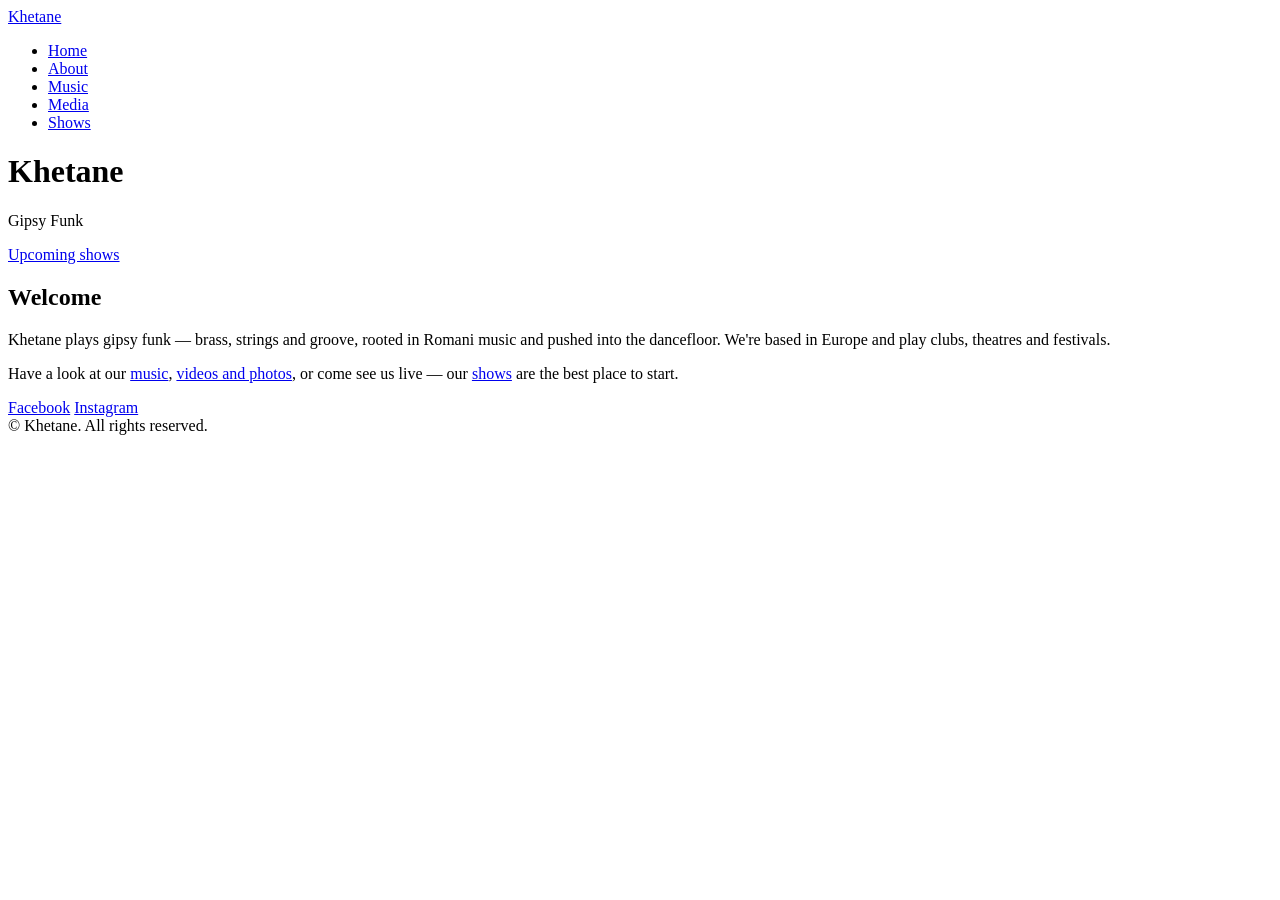
==== public/index.html @ e278f824 "Initial scaffold: static band website with GitHub Pages deploy Plain HTML/CSS/JS site under public/ " ====
<!doctype html>
<html lang="en">
  <head>
    <meta charset="utf-8" />
    <meta name="viewport" content="width=device-width, initial-scale=1" />
    <title>Khetane — Gipsy Funk</title>
    <meta
      name="description"
      content="Khetane — gipsy funk band. Shows, music, videos and more."
    />
    <link rel="preconnect" href="https://fonts.googleapis.com" />
    <link rel="preconnect" href="https://fonts.gstatic.com" crossorigin />
    <link
      href="https://fonts.googleapis.com/css2?family=Inter:wght@400;600&family=Playfair+Display:wght@700&display=swap"
      rel="stylesheet"
    />
    <link rel="stylesheet" href="/css/styles.css" />
  </head>
  <body>
    <nav class="site-nav">
      <div class="container">
        <a class="brand" href="/">Khetane</a>
        <ul class="nav-links">
          <li><a href="/">Home</a></li>
          <li><a href="/about.html">About</a></li>
          <li><a href="/music.html">Music</a></li>
          <li><a href="/media.html">Media</a></li>
          <li><a href="/concerts.html">Shows</a></li>
        </ul>
      </div>
    </nav>

    <header class="hero">
      <div class="container">
        <h1>Khetane</h1>
        <p class="tagline">Gipsy Funk</p>
        <a class="cta" href="/concerts.html">Upcoming shows</a>
      </div>
    </header>

    <section>
      <div class="container">
        <h2 class="section-title">Welcome</h2>
        <div class="about-text">
          <p>
            Khetane plays gipsy funk — brass, strings and groove, rooted in
            Romani music and pushed into the dancefloor. We're based in Europe
            and play clubs, theatres and festivals.
          </p>
          <p>
            Have a look at our
            <a href="/music.html">music</a>,
            <a href="/media.html">videos and photos</a>, or come see us live —
            our <a href="/concerts.html">shows</a> are the best place to start.
          </p>
        </div>
      </div>
    </section>

    <footer class="site-footer">
      <div class="container">
        <div class="social-links">
          <a href="https://facebook.com/" target="_blank" rel="noopener"
            >Facebook</a
          >
          <a href="https://instagram.com/" target="_blank" rel="noopener"
            >Instagram</a
          >
        </div>
        <div class="copy">© Khetane. All rights reserved.</div>
      </div>
    </footer>

    <script src="/js/main.js"></script>
  </body>
</html>
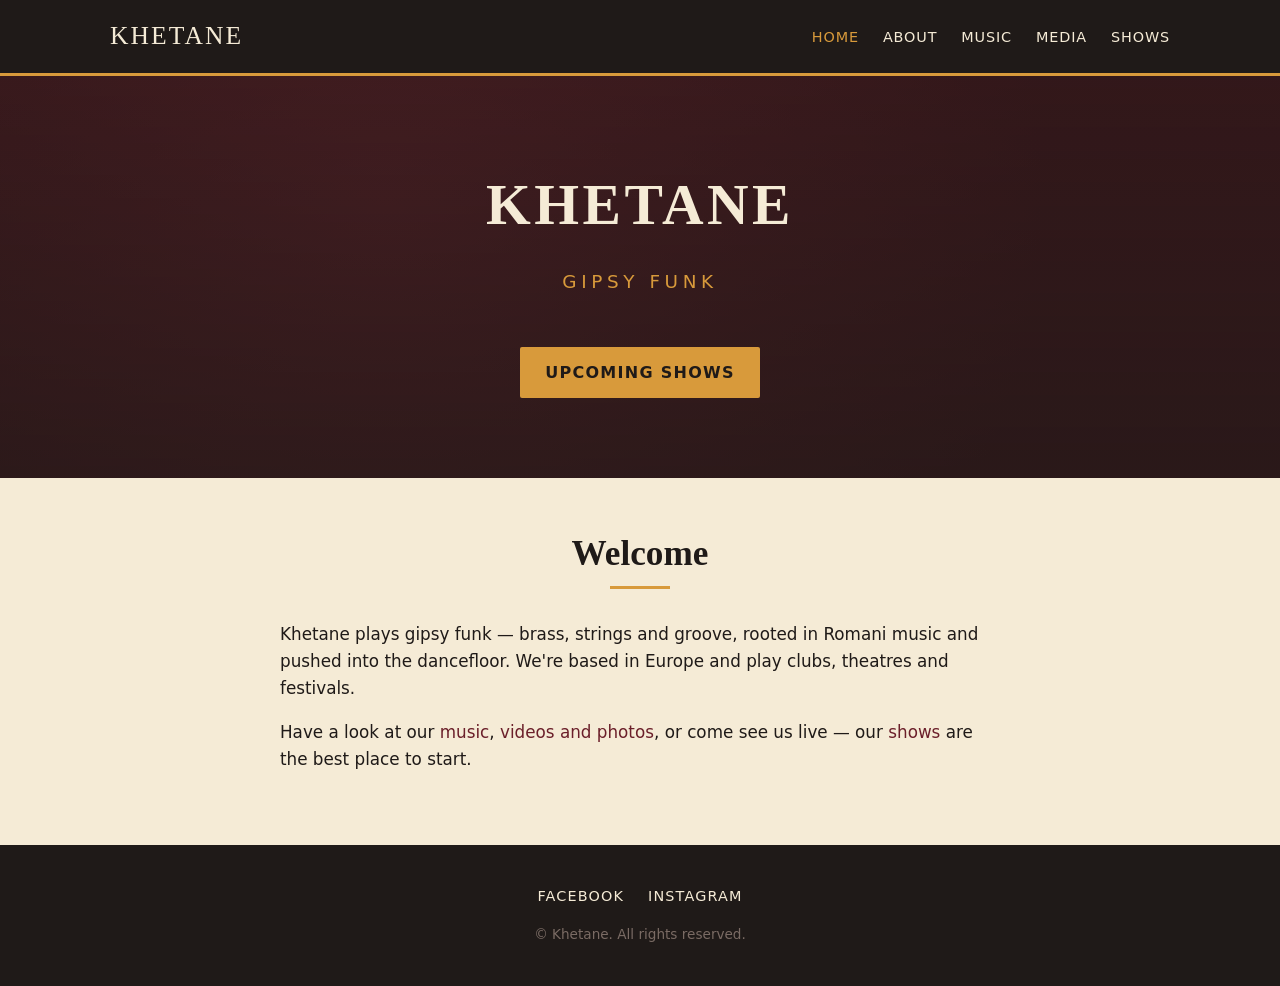
==== commit be05a07a: "Use relative paths so the site works on GitHub Pages subdirectory The site is served at /khetane-web" ====
--- a/public/index.html
+++ b/public/index.html
@@ -14,18 +14,18 @@
       href="https://fonts.googleapis.com/css2?family=Inter:wght@400;600&family=Playfair+Display:wght@700&display=swap"
       rel="stylesheet"
     />
-    <link rel="stylesheet" href="/css/styles.css" />
+    <link rel="stylesheet" href="css/styles.css" />
   </head>
   <body>
     <nav class="site-nav">
       <div class="container">
-        <a class="brand" href="/">Khetane</a>
+        <a class="brand" href="./">Khetane</a>
         <ul class="nav-links">
-          <li><a href="/">Home</a></li>
-          <li><a href="/about.html">About</a></li>
-          <li><a href="/music.html">Music</a></li>
-          <li><a href="/media.html">Media</a></li>
-          <li><a href="/concerts.html">Shows</a></li>
+          <li><a href="./">Home</a></li>
+          <li><a href="about.html">About</a></li>
+          <li><a href="music.html">Music</a></li>
+          <li><a href="media.html">Media</a></li>
+          <li><a href="concerts.html">Shows</a></li>
         </ul>
       </div>
     </nav>
@@ -34,7 +34,7 @@
       <div class="container">
         <h1>Khetane</h1>
         <p class="tagline">Gipsy Funk</p>
-        <a class="cta" href="/concerts.html">Upcoming shows</a>
+        <a class="cta" href="concerts.html">Upcoming shows</a>
       </div>
     </header>
 
@@ -49,9 +49,9 @@
           </p>
           <p>
             Have a look at our
-            <a href="/music.html">music</a>,
-            <a href="/media.html">videos and photos</a>, or come see us live —
-            our <a href="/concerts.html">shows</a> are the best place to start.
+            <a href="music.html">music</a>,
+            <a href="media.html">videos and photos</a>, or come see us live —
+            our <a href="concerts.html">shows</a> are the best place to start.
           </p>
         </div>
       </div>
@@ -71,6 +71,6 @@
       </div>
     </footer>
 
-    <script src="/js/main.js"></script>
+    <script src="js/main.js"></script>
   </body>
 </html>
--- a/public/css/styles.css
+++ b/public/css/styles.css
@@ -0,0 +1,421 @@
+/* Khetane — shared styles
+   Palette: deep wine, warm ochre, cream, charcoal. */
+
+:root {
+  --wine: #6b1f2a;
+  --wine-dark: #4a141c;
+  --ochre: #d89a3b;
+  --cream: #f5ebd6;
+  --ink: #1f1a18;
+  --muted: #7a6b64;
+  --line: rgba(31, 26, 24, 0.12);
+
+  --font-display: "Playfair Display", Georgia, "Times New Roman", serif;
+  --font-body: "Inter", system-ui, -apple-system, "Segoe UI", Roboto, sans-serif;
+
+  --maxw: 1100px;
+}
+
+* {
+  box-sizing: border-box;
+}
+
+html,
+body {
+  margin: 0;
+  padding: 0;
+}
+
+body {
+  font-family: var(--font-body);
+  color: var(--ink);
+  background: var(--cream);
+  line-height: 1.6;
+  -webkit-font-smoothing: antialiased;
+}
+
+a {
+  color: var(--wine);
+  text-decoration: none;
+}
+
+a:hover {
+  color: var(--ochre);
+}
+
+img {
+  max-width: 100%;
+  height: auto;
+  display: block;
+}
+
+h1,
+h2,
+h3 {
+  font-family: var(--font-display);
+  font-weight: 700;
+  line-height: 1.15;
+  margin: 0 0 0.5em;
+}
+
+h1 {
+  font-size: clamp(2.2rem, 5vw, 3.6rem);
+}
+
+h2 {
+  font-size: clamp(1.6rem, 3vw, 2.2rem);
+}
+
+.container {
+  max-width: var(--maxw);
+  margin: 0 auto;
+  padding: 0 1.25rem;
+}
+
+/* ---------- Navigation ---------- */
+
+.site-nav {
+  background: var(--ink);
+  color: var(--cream);
+  border-bottom: 3px solid var(--ochre);
+}
+
+.site-nav .container {
+  display: flex;
+  align-items: center;
+  justify-content: space-between;
+  padding-top: 1rem;
+  padding-bottom: 1rem;
+}
+
+.brand {
+  font-family: var(--font-display);
+  font-size: 1.6rem;
+  letter-spacing: 0.08em;
+  color: var(--cream);
+  text-transform: uppercase;
+}
+
+.brand:hover {
+  color: var(--ochre);
+}
+
+.nav-links {
+  display: flex;
+  gap: 1.5rem;
+  list-style: none;
+  margin: 0;
+  padding: 0;
+  flex-wrap: wrap;
+}
+
+.nav-links a {
+  color: var(--cream);
+  text-transform: uppercase;
+  letter-spacing: 0.06em;
+  font-size: 0.9rem;
+}
+
+.nav-links a.active,
+.nav-links a:hover {
+  color: var(--ochre);
+}
+
+/* ---------- Hero ---------- */
+
+.hero {
+  background: linear-gradient(rgba(31, 26, 24, 0.55), rgba(31, 26, 24, 0.75)),
+    radial-gradient(circle at 30% 30%, var(--wine), var(--wine-dark) 70%);
+  color: var(--cream);
+  padding: 6rem 0 5rem;
+  text-align: center;
+}
+
+.hero h1 {
+  color: var(--cream);
+  letter-spacing: 0.06em;
+  text-transform: uppercase;
+}
+
+.hero .tagline {
+  font-size: 1.15rem;
+  color: var(--ochre);
+  letter-spacing: 0.25em;
+  text-transform: uppercase;
+  margin-top: 0.5rem;
+}
+
+.hero .cta {
+  margin-top: 2rem;
+  display: inline-block;
+  padding: 0.8rem 1.6rem;
+  background: var(--ochre);
+  color: var(--ink);
+  font-weight: 600;
+  letter-spacing: 0.08em;
+  text-transform: uppercase;
+  border-radius: 2px;
+}
+
+.hero .cta:hover {
+  background: var(--cream);
+}
+
+/* ---------- Page headers (non-home pages) ---------- */
+
+.page-header {
+  background: var(--wine-dark);
+  color: var(--cream);
+  padding: 3rem 0;
+  text-align: center;
+}
+
+.page-header h1 {
+  color: var(--cream);
+  text-transform: uppercase;
+  letter-spacing: 0.08em;
+}
+
+/* ---------- Sections ---------- */
+
+section {
+  padding: 3.5rem 0;
+}
+
+.section-title {
+  text-align: center;
+  margin-bottom: 2rem;
+}
+
+.section-title::after {
+  content: "";
+  display: block;
+  width: 60px;
+  height: 3px;
+  background: var(--ochre);
+  margin: 0.75rem auto 0;
+}
+
+/* ---------- Concert list ---------- */
+
+.concert-list {
+  list-style: none;
+  padding: 0;
+  margin: 0;
+}
+
+.concert {
+  display: grid;
+  grid-template-columns: 120px 1fr auto;
+  gap: 1.5rem;
+  padding: 1.25rem 0;
+  border-bottom: 1px solid var(--line);
+  align-items: center;
+}
+
+.concert:last-child {
+  border-bottom: none;
+}
+
+.concert .date {
+  font-family: var(--font-display);
+  font-size: 1.4rem;
+  color: var(--wine);
+}
+
+.concert .venue {
+  font-weight: 600;
+}
+
+.concert .city {
+  color: var(--muted);
+  font-size: 0.95rem;
+}
+
+.concert .ticket {
+  padding: 0.5rem 1rem;
+  background: var(--wine);
+  color: var(--cream);
+  border-radius: 2px;
+  font-size: 0.85rem;
+  text-transform: uppercase;
+  letter-spacing: 0.05em;
+}
+
+.concert .ticket:hover {
+  background: var(--ochre);
+  color: var(--ink);
+}
+
+@media (max-width: 640px) {
+  .concert {
+    grid-template-columns: 1fr;
+    gap: 0.25rem;
+  }
+  .concert .ticket {
+    justify-self: start;
+    margin-top: 0.5rem;
+  }
+}
+
+/* ---------- Media grid ---------- */
+
+.media-grid {
+  display: grid;
+  grid-template-columns: repeat(auto-fill, minmax(280px, 1fr));
+  gap: 1rem;
+}
+
+.media-item {
+  background: #fff;
+  border: 1px solid var(--line);
+  border-radius: 3px;
+  overflow: hidden;
+}
+
+.media-item .thumb {
+  aspect-ratio: 16 / 9;
+  background: var(--wine-dark) center/cover no-repeat;
+}
+
+.media-item .caption {
+  padding: 0.75rem 1rem;
+  font-size: 0.95rem;
+}
+
+.video-embed {
+  position: relative;
+  aspect-ratio: 16 / 9;
+}
+
+.video-embed iframe {
+  position: absolute;
+  inset: 0;
+  width: 100%;
+  height: 100%;
+  border: 0;
+}
+
+/* ---------- Songs & lyrics ---------- */
+
+.song {
+  border-bottom: 1px solid var(--line);
+  padding: 1.5rem 0;
+}
+
+.song:last-child {
+  border-bottom: none;
+}
+
+.song-title {
+  font-family: var(--font-display);
+  font-size: 1.5rem;
+  color: var(--wine);
+  margin: 0 0 0.5rem;
+}
+
+.song details {
+  margin-top: 0.5rem;
+}
+
+.song summary {
+  cursor: pointer;
+  color: var(--muted);
+  letter-spacing: 0.05em;
+  text-transform: uppercase;
+  font-size: 0.85rem;
+}
+
+.song .lyrics {
+  white-space: pre-line;
+  margin-top: 0.75rem;
+  color: var(--ink);
+  font-size: 0.98rem;
+  padding-left: 1rem;
+  border-left: 3px solid var(--ochre);
+}
+
+.spotify-embed {
+  margin-bottom: 2.5rem;
+}
+
+.spotify-embed iframe {
+  width: 100%;
+  min-height: 380px;
+  border: 0;
+  border-radius: 12px;
+}
+
+/* ---------- About ---------- */
+
+.about-text {
+  max-width: 720px;
+  margin: 0 auto;
+  font-size: 1.05rem;
+}
+
+.band-members {
+  display: grid;
+  grid-template-columns: repeat(auto-fill, minmax(180px, 1fr));
+  gap: 1.5rem;
+  margin-top: 2.5rem;
+}
+
+.member {
+  text-align: center;
+}
+
+.member .avatar {
+  width: 120px;
+  height: 120px;
+  border-radius: 50%;
+  background: var(--wine);
+  margin: 0 auto 0.75rem;
+  display: flex;
+  align-items: center;
+  justify-content: center;
+  color: var(--cream);
+  font-family: var(--font-display);
+  font-size: 2.2rem;
+}
+
+.member .name {
+  font-weight: 600;
+}
+
+.member .role {
+  color: var(--muted);
+  font-size: 0.9rem;
+}
+
+/* ---------- Footer ---------- */
+
+.site-footer {
+  background: var(--ink);
+  color: var(--cream);
+  padding: 2.5rem 0;
+  text-align: center;
+}
+
+.social-links {
+  display: flex;
+  justify-content: center;
+  gap: 1.5rem;
+  margin-bottom: 1rem;
+}
+
+.social-links a {
+  color: var(--cream);
+  text-transform: uppercase;
+  letter-spacing: 0.08em;
+  font-size: 0.9rem;
+}
+
+.social-links a:hover {
+  color: var(--ochre);
+}
+
+.site-footer .copy {
+  color: var(--muted);
+  font-size: 0.85rem;
+}
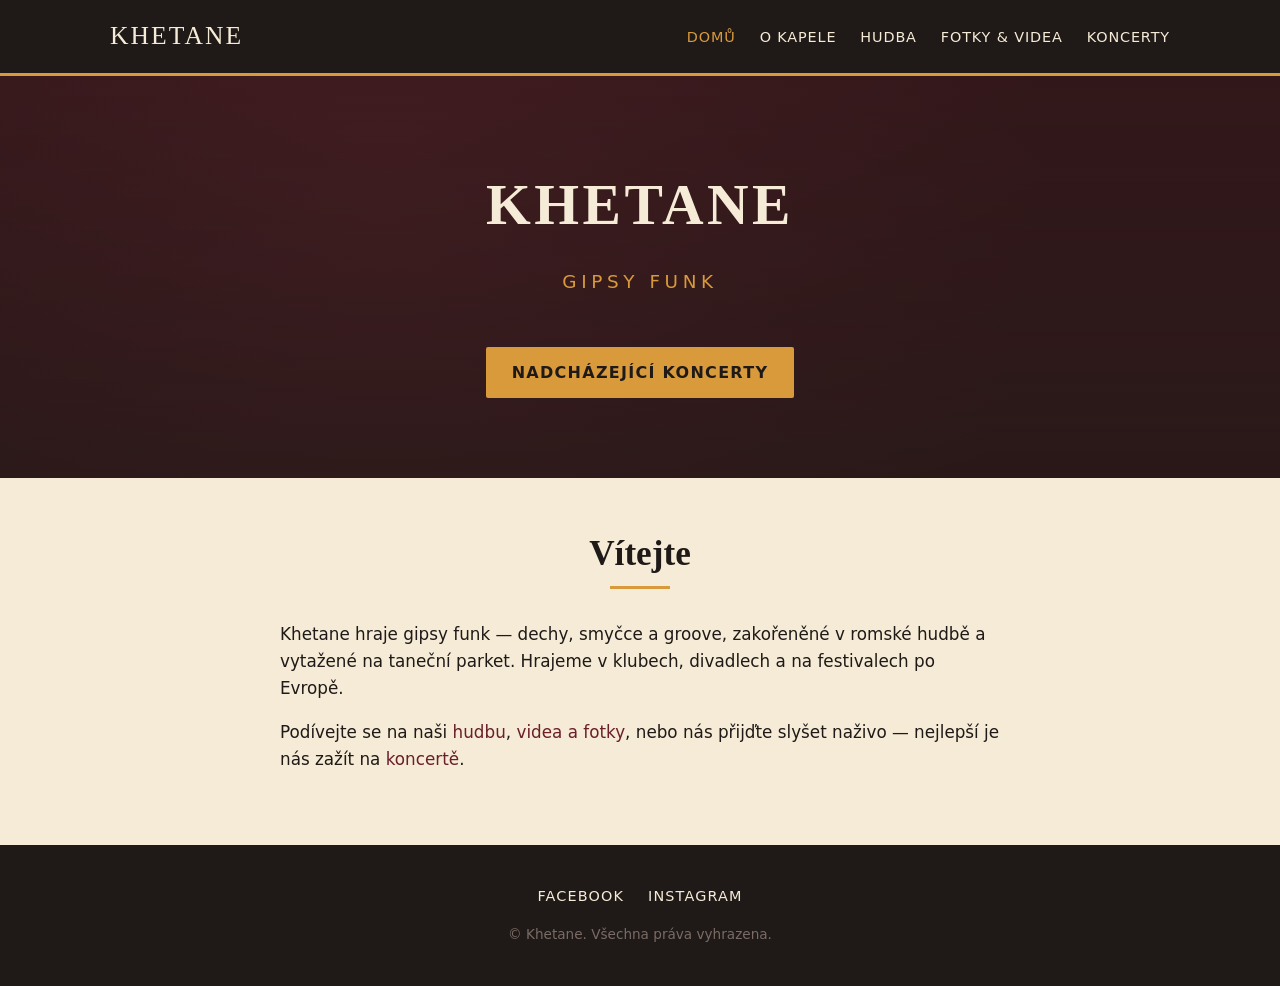
==== commit 73b8dbf8: "Translate site content to Czech All user-facing copy is now Czech — nav, page titles, body copy, pla" ====
--- a/public/index.html
+++ b/public/index.html
@@ -1,12 +1,12 @@
 <!doctype html>
-<html lang="en">
+<html lang="cs">
   <head>
     <meta charset="utf-8" />
     <meta name="viewport" content="width=device-width, initial-scale=1" />
     <title>Khetane — Gipsy Funk</title>
     <meta
       name="description"
-      content="Khetane — gipsy funk band. Shows, music, videos and more."
+      content="Khetane — gipsy funková kapela. Koncerty, hudba, videa a další."
     />
     <link rel="preconnect" href="https://fonts.googleapis.com" />
     <link rel="preconnect" href="https://fonts.gstatic.com" crossorigin />
@@ -21,11 +21,11 @@
       <div class="container">
         <a class="brand" href="./">Khetane</a>
         <ul class="nav-links">
-          <li><a href="./">Home</a></li>
-          <li><a href="about.html">About</a></li>
-          <li><a href="music.html">Music</a></li>
-          <li><a href="media.html">Media</a></li>
-          <li><a href="concerts.html">Shows</a></li>
+          <li><a href="./">Domů</a></li>
+          <li><a href="about.html">O kapele</a></li>
+          <li><a href="music.html">Hudba</a></li>
+          <li><a href="media.html">Fotky &amp; videa</a></li>
+          <li><a href="concerts.html">Koncerty</a></li>
         </ul>
       </div>
     </nav>
@@ -34,24 +34,24 @@
       <div class="container">
         <h1>Khetane</h1>
         <p class="tagline">Gipsy Funk</p>
-        <a class="cta" href="concerts.html">Upcoming shows</a>
+        <a class="cta" href="concerts.html">Nadcházející koncerty</a>
       </div>
     </header>
 
     <section>
       <div class="container">
-        <h2 class="section-title">Welcome</h2>
+        <h2 class="section-title">Vítejte</h2>
         <div class="about-text">
           <p>
-            Khetane plays gipsy funk — brass, strings and groove, rooted in
-            Romani music and pushed into the dancefloor. We're based in Europe
-            and play clubs, theatres and festivals.
+            Khetane hraje gipsy funk — dechy, smyčce a groove, zakořeněné v
+            romské hudbě a vytažené na taneční parket. Hrajeme v klubech,
+            divadlech a na festivalech po Evropě.
           </p>
           <p>
-            Have a look at our
-            <a href="music.html">music</a>,
-            <a href="media.html">videos and photos</a>, or come see us live —
-            our <a href="concerts.html">shows</a> are the best place to start.
+            Podívejte se na naši <a href="music.html">hudbu</a>,
+            <a href="media.html">videa a fotky</a>, nebo nás přijďte slyšet
+            naživo — nejlepší je nás zažít na
+            <a href="concerts.html">koncertě</a>.
           </p>
         </div>
       </div>
@@ -67,7 +67,7 @@
             >Instagram</a
           >
         </div>
-        <div class="copy">© Khetane. All rights reserved.</div>
+        <div class="copy">© Khetane. Všechna práva vyhrazena.</div>
       </div>
     </footer>
 
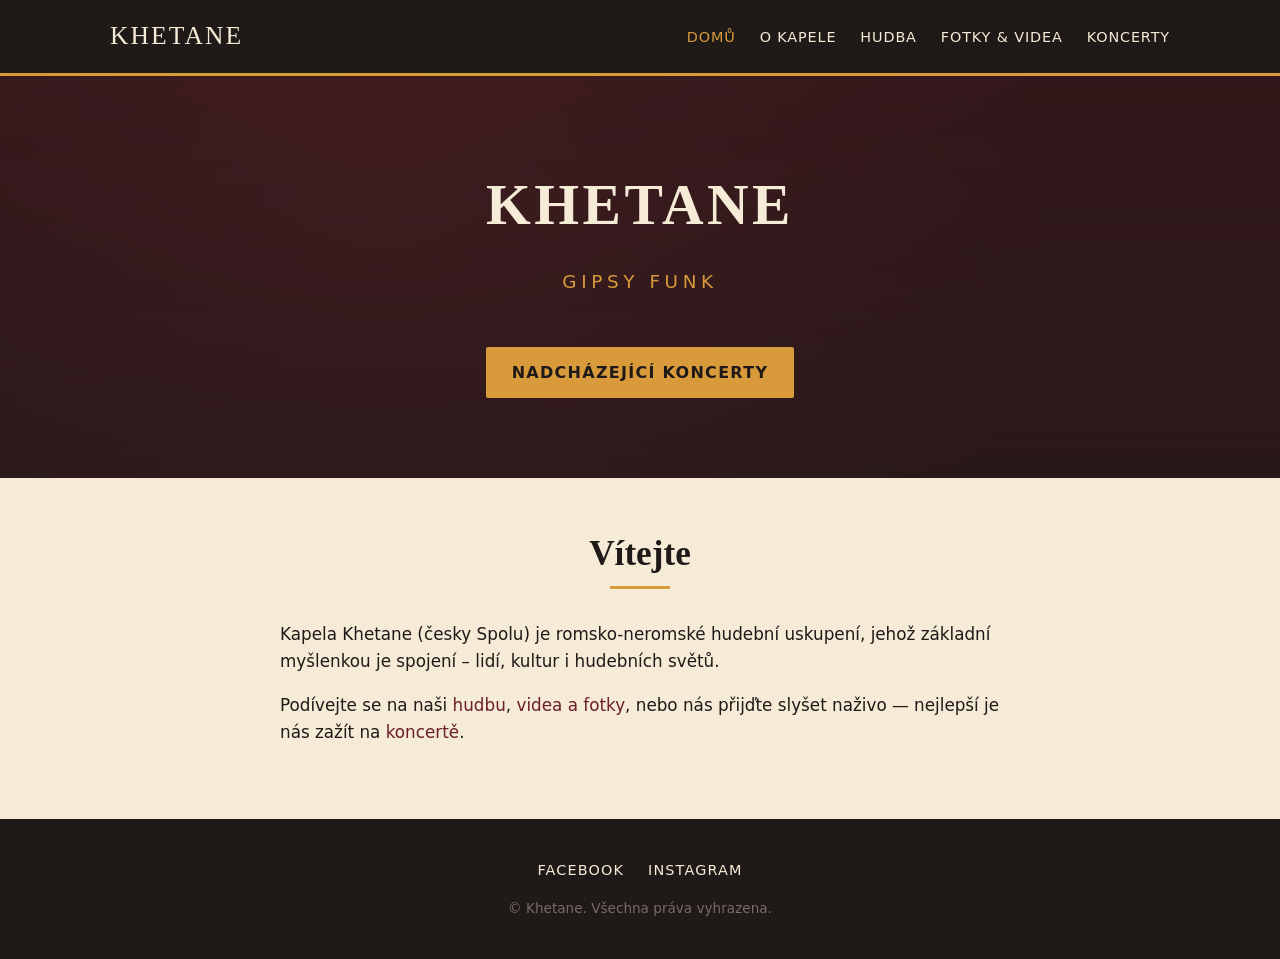
==== commit 7ccb5659: "About page: real band lineup, sync description, real Instagram URL - Replace 6 placeholder members w" ====
--- a/public/index.html
+++ b/public/index.html
@@ -43,9 +43,9 @@
         <h2 class="section-title">Vítejte</h2>
         <div class="about-text">
           <p>
-            Khetane hraje gipsy funk — dechy, smyčce a groove, zakořeněné v
-            romské hudbě a vytažené na taneční parket. Hrajeme v klubech,
-            divadlech a na festivalech po Evropě.
+            Kapela Khetane (česky Spolu) je romsko-neromské hudební uskupení,
+            jehož základní myšlenkou je spojení – lidí, kultur i hudebních
+            světů.
           </p>
           <p>
             Podívejte se na naši <a href="music.html">hudbu</a>,
@@ -63,7 +63,10 @@
           <a href="https://facebook.com/" target="_blank" rel="noopener"
             >Facebook</a
           >
-          <a href="https://instagram.com/" target="_blank" rel="noopener"
+          <a
+            href="https://www.instagram.com/khetane_band?utm_source=ig_web_button_share_sheet&igsh=ZDNlZDc0MzIxNw=="
+            target="_blank"
+            rel="noopener"
             >Instagram</a
           >
         </div>
